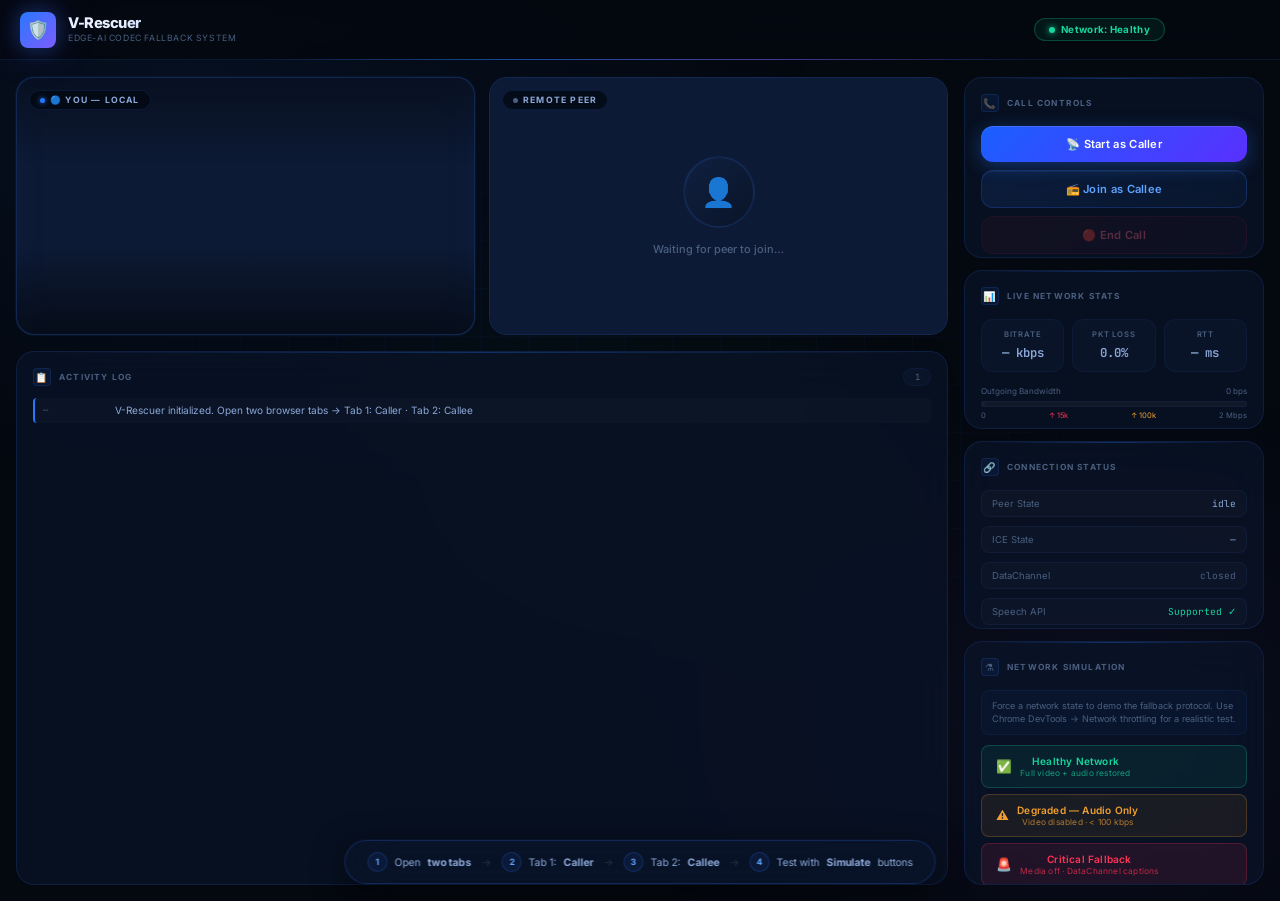
==== Project_V-Rescuer/index.html @ 4e3be2f6 "Project" ====
<!DOCTYPE html>
<html lang="en" data-phase="idle">
<head>
  <meta charset="UTF-8" />
  <meta name="viewport" content="width=device-width, initial-scale=1.0" />
  <meta name="description" content="V-Rescuer — Edge-AI WebRTC Codec Fallback System. Maintains communication via DataChannel captions when bandwidth drops critically low." />
  <title>V-Rescuer — Edge-AI Codec Fallback</title>
  <link rel="icon" href="data:image/svg+xml,<svg xmlns='http://www.w3.org/2000/svg' viewBox='0 0 100 100'><text y='.9em' font-size='90'>🛡️</text></svg>" />
  <link rel="stylesheet" href="css/styles.css" />
</head>
<body>

<!-- ═══════════════════════  HEADER  ════════════════════════════════════ -->
<header class="app-header">
  <div class="header-brand">
    <div class="brand-logo">🛡️</div>
    <div class="brand-text">
      <div class="brand-title">V-Rescuer</div>
      <div class="brand-sub">Edge-AI Codec Fallback System</div>
    </div>
  </div>

  <div class="header-right">
    <div id="network-mode-badge" data-mode="good">Network: Healthy</div>
    <div class="call-timer" id="call-timer">00:00</div>
  </div>
</header>

<!-- ═══════════════════════  ALERT BANNER  ══════════════════════════════ -->
<div id="alert-banner">
  <span class="alert-icon">🚨</span>
  CRITICAL: Bandwidth below 15 kbps — Media streams suspended. DataChannel captions active.
</div>

<!-- ═══════════════════════  MAIN BODY  ═════════════════════════════════ -->
<main class="app-body">

  <!-- ── VIDEO STAGE ─────────────────────────────────────────────────── -->
  <section class="video-stage">

    <!-- Local Video -->
    <div class="video-panel" id="local-panel">
      <div class="panel-label">🔵 You — Local</div>
      <video id="local-video" autoplay muted playsinline></video>
      <div id="local-caption"></div>
    </div>

    <!-- Remote Video -->
    <div class="video-panel" id="remote-panel" data-state="idle">
      <div class="panel-label">Remote Peer</div>

      <!-- Dynamic state badges -->
      <div class="remote-state-badge badge-degraded">⚠️ Audio Only</div>
      <div class="remote-state-badge badge-critical">📡 Captions Live</div>

      <!-- Waiting placeholder -->
      <div class="remote-placeholder" id="remote-placeholder">
        <div class="placeholder-avatar">👤</div>
        <div class="placeholder-text" id="remote-placeholder-text">Waiting for peer to join…</div>
      </div>

      <!-- Video element (hidden until connected) -->
      <video id="remote-video" autoplay playsinline style="display:none;"></video>

      <!-- Live Caption Overlay -->
      <div id="caption-overlay">
        <div class="caption-header-bar">
          <div class="ch-dot"></div>
          <div class="ch-label">Live Transcript Active</div>
          <div class="ch-mode">DataChannel · UDP-like</div>
        </div>
        <div id="caption-text"></div>
      </div>
    </div>

  </section>

  <!-- ── SIDEBAR ──────────────────────────────────────────────────────── -->
  <aside class="sidebar">

    <!-- Call Controls -->
    <div class="card">
      <div class="card-title">
        <div class="card-title-icon">📞</div>
        Call Controls
      </div>
      <div class="btn-group">
        <button class="btn btn-caller" id="btn-caller">
          📡 Start as Caller
        </button>
        <button class="btn btn-callee" id="btn-callee">
          📻 Join as Callee
        </button>
        <button class="btn btn-end" id="btn-end" disabled>
          🔴 End Call
        </button>
      </div>
    </div>

    <!-- Live Network Stats -->
    <div class="card">
      <div class="card-title">
        <div class="card-title-icon">📊</div>
        Live Network Stats
      </div>

      <div class="stats-grid">
        <div class="stat-item">
          <div class="stat-label">Bitrate</div>
          <div class="stat-value" id="stat-bitrate" data-level="">— kbps</div>
        </div>
        <div class="stat-item">
          <div class="stat-label">Pkt Loss</div>
          <div class="stat-value" id="stat-packetloss">0.0%</div>
        </div>
        <div class="stat-item">
          <div class="stat-label">RTT</div>
          <div class="stat-value" id="stat-rtt">— ms</div>
        </div>
      </div>

      <div class="bitrate-section">
        <div class="bitrate-label-row">
          <span>Outgoing Bandwidth</span>
          <span id="bitrate-val-label">0 bps</span>
        </div>
        <div class="bitrate-track">
          <div class="bitrate-fill" id="bitrate-bar-fill"></div>
        </div>
        <div class="threshold-markers">
          <span class="t-zero">0</span>
          <span class="t-crit">↑ 15k</span>
          <span class="t-warn">↑ 100k</span>
          <span class="t-max">2 Mbps</span>
        </div>
      </div>
    </div>

    <!-- Connection Status -->
    <div class="card">
      <div class="card-title">
        <div class="card-title-icon">🔗</div>
        Connection Status
      </div>
      <div class="status-list">
        <div class="status-row">
          <span class="status-key">Peer State</span>
          <span class="status-val" id="connection-state" data-state="">idle</span>
        </div>
        <div class="status-row">
          <span class="status-key">ICE State</span>
          <span class="status-val" id="ice-state">—</span>
        </div>
        <div class="status-row">
          <span class="status-key">DataChannel</span>
          <span class="status-val" id="dc-state" data-open="false">closed</span>
        </div>
        <div class="status-row">
          <span class="status-key">Speech API</span>
          <span class="status-val" id="speech-support">—</span>
        </div>
      </div>
    </div>

    <!-- Network Simulation -->
    <div class="card">
      <div class="card-title">
        <div class="card-title-icon">⚗️</div>
        Network Simulation
      </div>
      <div class="sim-desc">
        Force a network state to demo the fallback protocol. Use Chrome DevTools → Network throttling for a realistic test.
      </div>
      <div class="sim-buttons">
        <button class="btn-sim sim-good" id="sim-good">
          <span class="sim-icon">✅</span>
          <span class="sim-text">
            <span class="sim-title">Healthy Network</span>
            <span class="sim-sub">Full video + audio restored</span>
          </span>
        </button>
        <button class="btn-sim sim-degraded" id="sim-degraded">
          <span class="sim-icon">⚠️</span>
          <span class="sim-text">
            <span class="sim-title">Degraded — Audio Only</span>
            <span class="sim-sub">Video disabled · &lt; 100 kbps</span>
          </span>
        </button>
        <button class="btn-sim sim-critical" id="sim-critical">
          <span class="sim-icon">🚨</span>
          <span class="sim-text">
            <span class="sim-title">Critical Fallback</span>
            <span class="sim-sub">Media off · DataChannel captions</span>
          </span>
        </button>
      </div>
    </div>

  </aside>

  <!-- ── ACTIVITY LOG ─────────────────────────────────────────────────── -->
  <section class="card log-area">
    <div class="log-toolbar">
      <div class="card-title" style="margin-bottom:0;">
        <div class="card-title-icon">📋</div>
        Activity Log
      </div>
      <div class="log-count" id="log-count">1</div>
    </div>
    <div class="log-scroll" id="log-panel">
      <div class="log-entry log-info">
        <span class="log-ts">—</span>
        <span class="log-msg">V-Rescuer initialized. Open two browser tabs → Tab 1: Caller · Tab 2: Callee</span>
      </div>
    </div>
  </section>

</main>

<!-- ═══════════════════════  INSTRUCTION BANNER  ════════════════════════ -->
<div class="instruction-banner">
  <div class="step"><span class="step-num">1</span>Open <strong>two tabs</strong></div>
  <span class="divider">→</span>
  <div class="step"><span class="step-num">2</span>Tab 1: <strong>Caller</strong></div>
  <span class="divider">→</span>
  <div class="step"><span class="step-num">3</span>Tab 2: <strong>Callee</strong></div>
  <span class="divider">→</span>
  <div class="step"><span class="step-num">4</span>Test with <strong>Simulate</strong> buttons</div>
</div>

<!-- ═══════════════════════  SCRIPTS  ═══════════════════════════════════ -->
<script src="js/config.js"></script>
<script src="js/signaling.js"></script>
<script src="js/stats-monitor.js"></script>
<script src="js/speech-engine.js"></script>
<script src="js/data-channel.js"></script>
<script src="js/peer-connection.js"></script>
<script src="js/app.js"></script>

<script>
document.addEventListener('DOMContentLoaded', () => {
  // ── Speech API badge ──────────────────────────────────────────────────
  const supEl = document.getElementById('speech-support');
  const supp = !!(window.SpeechRecognition || window.webkitSpeechRecognition);
  supEl.textContent = supp ? 'Supported ✓' : 'Unsupported ✗';
  supEl.style.color = supp ? 'var(--green)' : 'var(--red)';

  // ── Log counter ───────────────────────────────────────────────────────
  const logPanel = document.getElementById('log-panel');
  const logCount = document.getElementById('log-count');
  const observer = new MutationObserver(() => {
    logCount.textContent = logPanel.children.length;
  });
  observer.observe(logPanel, { childList: true });

  // ── Log entry auto-coloring via MutationObserver ──────────────────────
  const logColorObserver = new MutationObserver((mutations) => {
    mutations.forEach((m) => {
      m.addedNodes.forEach((node) => {
        if (!node.classList?.contains('log-entry')) return;
        const txt = node.textContent || '';
        if      (txt.includes('✗') || txt.includes('🚨') || txt.includes('CRITICAL')) node.classList.add('log-error');
        else if (txt.includes('⚠'))                                                   node.classList.add('log-warn');
        else if (txt.includes('✓') || txt.includes('📶') || txt.includes('Restoring')) node.classList.add('log-ok');
        else                                                                           node.classList.add('log-info');
      });
    });
  });
  logColorObserver.observe(logPanel, { childList: true });

  // ── Alert banner wiring ───────────────────────────────────────────────
  const alertBanner = document.getElementById('alert-banner');
  const badge = document.getElementById('network-mode-badge');
  const mutObs = new MutationObserver(() => {
    const mode = badge.getAttribute('data-mode');
    alertBanner.classList.toggle('visible', mode === 'critical');
  });
  mutObs.observe(badge, { attributes: true, attributeFilter: ['data-mode'] });

  // ── Bitrate label sync ────────────────────────────────────────────────
  // Patched via stats-update listener — expose on window for app.js
  window._updateBitrateLabel = (bps) => {
    const el = document.getElementById('bitrate-val-label');
    if (!el) return;
    if (bps >= 1_000_000) el.textContent = (bps/1_000_000).toFixed(2) + ' Mbps';
    else if (bps >= 1_000) el.textContent = (bps/1_000).toFixed(1) + ' kbps';
    else el.textContent = Math.round(bps) + ' bps';
  };
});
</script>

</body>
</html>
---- Project_V-Rescuer/css/styles.css ----
/* ═══════════════════════════════════════════════════════════════════════════
   V-RESCUER v2 — Cinematic Dark Enterprise UI
   Edge-AI Codec Fallback System
   ═══════════════════════════════════════════════════════════════════════════ */

@import url('https://fonts.googleapis.com/css2?family=Inter:wght@300;400;500;600;700;800;900&family=JetBrains+Mono:wght@400;500;600&display=swap');

/* ─── Design Tokens ──────────────────────────────────────────────────────── */
:root {
  --bg-void:        #04080f;
  --bg-base:        #060c18;
  --bg-surface:     #0a1428;
  --bg-card:        #0d1a35;
  --bg-elevated:    #102040;
  --bg-input:       #0f1c38;

  --border-dim:     rgba(50, 120, 255, 0.08);
  --border-soft:    rgba(50, 120, 255, 0.14);
  --border-mid:     rgba(50, 120, 255, 0.22);
  --border-glow:    rgba(50, 120, 255, 0.40);

  --blue-core:      #2878ff;
  --blue-light:     #5ea3ff;
  --blue-glow:      rgba(40, 120, 255, 0.30);
  --blue-subtle:    rgba(40, 120, 255, 0.08);

  --violet:         #7c5cfc;
  --violet-glow:    rgba(124, 92, 252, 0.25);

  --green:          #17d69e;
  --green-glow:     rgba(23, 214, 158, 0.20);
  --green-subtle:   rgba(23, 214, 158, 0.08);

  --amber:          #f0a030;
  --amber-glow:     rgba(240, 160, 48, 0.22);
  --amber-subtle:   rgba(240, 160, 48, 0.08);

  --red:            #ff3355;
  --red-glow:       rgba(255, 51, 85, 0.28);
  --red-subtle:     rgba(255, 51, 85, 0.10);

  --text-1:  #eef2ff;
  --text-2:  #8ca8d8;
  --text-3:  #4a6080;
  --text-4:  #263048;

  --font-ui:   'Inter', system-ui, sans-serif;
  --font-mono: 'JetBrains Mono', 'Fira Code', monospace;

  --r-xs:  4px;
  --r-sm:  8px;
  --r-md:  12px;
  --r-lg:  18px;
  --r-xl:  24px;
  --r-2xl: 32px;

  --ease-out:    cubic-bezier(0.16, 1, 0.30, 1);
  --ease-spring: cubic-bezier(0.34, 1.56, 0.64, 1);
  --ease-in:     cubic-bezier(0.55, 0, 1, 0.45);

  --color-success:  var(--green);
  --color-warning:  var(--amber);
  --color-critical: var(--red);
}

/* ─── Base Reset ──────────────────────────────────────────────────────────── */
*, *::before, *::after { box-sizing: border-box; margin: 0; padding: 0; }
html { font-size: 14px; height: 100%; }

body {
  font-family: var(--font-ui);
  background: var(--bg-void);
  color: var(--text-1);
  min-height: 100vh;
  display: flex; flex-direction: column;
  overflow-x: hidden;
  position: relative;
}

/* ─── Animated SVG Mesh Background ───────────────────────────────────────── */
body::before {
  content: '';
  position: fixed; inset: 0; z-index: 0;
  background:
    radial-gradient(ellipse 900px 600px at 15% 10%, rgba(40,120,255,0.07) 0%, transparent 70%),
    radial-gradient(ellipse 700px 500px at 85% 80%, rgba(124,92,252,0.06) 0%, transparent 70%),
    radial-gradient(ellipse 500px 400px at 50% 50%, rgba(23,214,158,0.03) 0%, transparent 70%);
  pointer-events: none;
}

body::after {
  content: '';
  position: fixed; inset: 0; z-index: 0;
  background-image:
    linear-gradient(rgba(40,120,255,0.035) 1px, transparent 1px),
    linear-gradient(90deg, rgba(40,120,255,0.035) 1px, transparent 1px);
  background-size: 48px 48px;
  mask-image: radial-gradient(ellipse at center, black 30%, transparent 80%);
  pointer-events: none;
}

/* ─── Header ─────────────────────────────────────────────────────────────── */
.app-header {
  position: sticky; top: 0; z-index: 200;
  height: 60px;
  padding: 0 20px;
  display: flex; align-items: center; justify-content: space-between;
  background: rgba(4, 8, 15, 0.88);
  backdrop-filter: blur(24px) saturate(1.4);
  border-bottom: 1px solid var(--border-soft);
}

/* Animated glow line under header */
.app-header::after {
  content: '';
  position: absolute; bottom: -1px; left: 50%; transform: translateX(-50%);
  width: 60%; height: 1px;
  background: linear-gradient(90deg, transparent, var(--blue-core), var(--violet), transparent);
  opacity: 0.5;
}

.header-brand {
  display: flex; align-items: center; gap: 12px;
}

.brand-logo {
  width: 36px; height: 36px;
  background: linear-gradient(135deg, var(--blue-core), var(--violet));
  border-radius: var(--r-sm);
  display: flex; align-items: center; justify-content: center;
  font-size: 18px;
  box-shadow: 0 0 20px var(--blue-glow), 0 0 40px var(--violet-glow);
  flex-shrink: 0;
}

.brand-title {
  font-size: 1.05rem; font-weight: 800;
  letter-spacing: -0.5px; line-height: 1;
  background: linear-gradient(135deg, #e8f0ff 30%, #88b4ff);
  -webkit-background-clip: text; -webkit-text-fill-color: transparent; background-clip: text;
}
.brand-sub {
  font-size: 0.62rem; color: var(--text-3);
  font-weight: 400; letter-spacing: 0.6px; text-transform: uppercase;
  margin-top: 2px;
}

.header-right {
  display: flex; align-items: center; gap: 14px;
}

/* ─── Network Mode Badge ─────────────────────────────────────────────────── */
#network-mode-badge {
  font-size: 0.7rem; font-weight: 700;
  padding: 5px 14px; border-radius: 20px;
  letter-spacing: 0.3px;
  border: 1px solid;
  transition: all 0.4s var(--ease-out);
  display: flex; align-items: center; gap: 6px;
}
#network-mode-badge::before {
  content: '';
  width: 6px; height: 6px; border-radius: 50%;
  flex-shrink: 0;
}
#network-mode-badge[data-mode="good"] {
  background: var(--green-subtle); border-color: rgba(23,214,158,0.25); color: var(--green);
}
#network-mode-badge[data-mode="good"]::before { background: var(--green); box-shadow: 0 0 6px var(--green); animation: dot-pulse-green 2s ease-in-out infinite; }
#network-mode-badge[data-mode="degraded"] {
  background: var(--amber-subtle); border-color: rgba(240,160,48,0.30); color: var(--amber);
  animation: badge-warn 2.2s ease-in-out infinite;
}
#network-mode-badge[data-mode="degraded"]::before { background: var(--amber); box-shadow: 0 0 6px var(--amber); animation: dot-pulse-amber 1.4s ease-in-out infinite; }
#network-mode-badge[data-mode="critical"] {
  background: var(--red-subtle); border-color: rgba(255,51,85,0.35); color: var(--red);
  animation: badge-critical 1s ease-in-out infinite;
}
#network-mode-badge[data-mode="critical"]::before { background: var(--red); box-shadow: 0 0 8px var(--red); animation: dot-pulse-red 0.8s ease-in-out infinite; }

@keyframes dot-pulse-green  { 0%,100%{opacity:1} 50%{opacity:0.4} }
@keyframes dot-pulse-amber  { 0%,100%{opacity:1} 50%{opacity:0.3} }
@keyframes dot-pulse-red    { 0%,100%{opacity:1} 50%{opacity:0.2} }
@keyframes badge-warn       { 0%,100%{box-shadow:none} 50%{box-shadow:0 0 12px var(--amber-glow)} }
@keyframes badge-critical   { 0%,100%{box-shadow:none} 50%{box-shadow:0 0 16px var(--red-glow)} }

/* ─── Call Timer ─────────────────────────────────────────────────────────── */
.call-timer {
  font-family: var(--font-mono);
  font-size: 1rem; font-weight: 600;
  color: var(--green);
  letter-spacing: 3px;
  opacity: 0; transition: opacity 0.4s var(--ease-out);
  background: var(--green-subtle);
  border: 1px solid rgba(23,214,158,0.2);
  padding: 4px 12px; border-radius: 20px;
}
[data-phase="connected"] .call-timer,
[data-phase="connecting"] .call-timer { opacity: 1; }

/* ─── Alert Banner (Critical Mode) ──────────────────────────────────────── */
#alert-banner {
  position: sticky; top: 60px; z-index: 190;
  padding: 0 20px;
  height: 0; overflow: hidden;
  transition: height 0.4s var(--ease-out);
  display: flex; align-items: center;
  background: linear-gradient(135deg, rgba(255,51,85,0.12), rgba(255,51,85,0.06));
  border-bottom: 1px solid rgba(255,51,85,0);
  font-size: 0.76rem; font-weight: 600; color: var(--red);
  letter-spacing: 0.4px;
}
#alert-banner.visible {
  height: 40px;
  border-bottom-color: rgba(255,51,85,0.2);
}
#alert-banner .alert-icon { margin-right: 10px; font-size: 1rem; animation: shake 0.6s ease-in-out infinite; }
@keyframes shake {
  0%,100%{transform:rotate(-5deg)} 50%{transform:rotate(5deg)}
}

/* ─── Main Layout ────────────────────────────────────────────────────────── */
.app-body {
  position: relative; z-index: 1;
  flex: 1;
  display: grid;
  grid-template-columns: 1fr 300px;
  grid-template-rows: auto 1fr;
  gap: 16px;
  padding: 16px;
  max-width: 1560px; margin: 0 auto; width: 100%;
}

/* ─── Video Stage ────────────────────────────────────────────────────────── */
.video-stage {
  grid-column: 1; grid-row: 1;
  display: grid;
  grid-template-columns: 1fr 1fr;
  gap: 14px;
}

/* ─── Video Panels ───────────────────────────────────────────────────────── */
.video-panel {
  position: relative;
  border-radius: var(--r-lg);
  overflow: hidden;
  background: var(--bg-card);
  border: 1px solid var(--border-soft);
  aspect-ratio: 16 / 9;
  transition:
    border-color 0.4s var(--ease-out),
    box-shadow 0.4s var(--ease-out);
}
.video-panel::before {
  content: '';
  position: absolute; inset: 0; z-index: 1;
  border-radius: inherit;
  background: linear-gradient(180deg, rgba(4,8,15,0.55) 0%, transparent 35%, transparent 65%, rgba(4,8,15,0.75) 100%);
  pointer-events: none;
}
.video-panel:hover {
  border-color: var(--border-mid);
  box-shadow: 0 0 30px rgba(40,120,255,0.08);
}

/* Local glow when active */
#local-panel {
  box-shadow: 0 0 0 1px var(--border-dim), inset 0 0 40px rgba(40,120,255,0.04);
}

/* ─── Panel Labels ───────────────────────────────────────────────────────── */
.panel-label {
  position: absolute; top: 12px; left: 12px; z-index: 10;
  font-size: 0.62rem; font-weight: 700; letter-spacing: 1.2px; text-transform: uppercase;
  padding: 4px 10px; border-radius: 20px;
  background: rgba(4,8,15,0.70);
  backdrop-filter: blur(10px);
  border: 1px solid var(--border-soft);
  color: var(--text-2);
  display: flex; align-items: center; gap: 5px;
}
.panel-label::before {
  content: ''; width: 5px; height: 5px; border-radius: 50%;
}
#local-panel .panel-label::before { background: var(--blue-core); box-shadow: 0 0 5px var(--blue-core); animation: dot-pulse-green 2s ease-in-out infinite; }
#remote-panel .panel-label::before { background: var(--text-3); }
#remote-panel[data-state="connected"] .panel-label::before { background: var(--green); box-shadow: 0 0 5px var(--green); animation: dot-pulse-green 2s infinite; }

video {
  width: 100%; height: 100%;
  object-fit: cover; display: block;
  border-radius: inherit;
}
#local-video { transform: scaleX(-1); }

/* ─── Remote Placeholder ─────────────────────────────────────────────────── */
.remote-placeholder {
  position: absolute; inset: 0; z-index: 2;
  display: flex; flex-direction: column;
  align-items: center; justify-content: center; gap: 14px;
  background: var(--bg-card);
}

.placeholder-avatar {
  width: 72px; height: 72px; border-radius: 50%;
  background: linear-gradient(135deg, var(--bg-elevated), var(--bg-surface));
  border: 2px solid var(--border-soft);
  display: flex; align-items: center; justify-content: center;
  font-size: 2rem;
  position: relative;
}
.placeholder-avatar::after {
  content: '';
  position: absolute; inset: -6px;
  border-radius: 50%;
  border: 2px solid transparent;
  border-top-color: var(--blue-core);
  border-right-color: var(--blue-core);
  animation: spin 1.6s linear infinite;
  display: none;
}
[data-phase="connecting"] .placeholder-avatar::after { display: block; }

.placeholder-text { font-size: 0.78rem; color: var(--text-3); font-weight: 500; }
@keyframes spin { to { transform: rotate(360deg); } }

/* ─── State Badges on Remote Panel ──────────────────────────────────────── */
.remote-state-badge {
  position: absolute; top: 12px; right: 12px; z-index: 10;
  font-size: 0.65rem; font-weight: 700; letter-spacing: 0.5px;
  padding: 4px 10px; border-radius: 20px;
  backdrop-filter: blur(10px);
  border: 1px solid;
  opacity: 0; transform: translateY(-6px);
  transition: opacity 0.4s, transform 0.4s var(--ease-out);
  pointer-events: none;
}
#remote-panel[data-state="degraded"] .badge-degraded,
#remote-panel[data-state="critical"] .badge-critical { opacity: 1; transform: translateY(0); }

.badge-degraded {
  background: var(--amber-subtle); border-color: rgba(240,160,48,0.3); color: var(--amber);
}
.badge-critical {
  background: var(--red-subtle); border-color: rgba(255,51,85,0.3); color: var(--red);
  animation: badge-critical 1.2s ease-in-out infinite;
}

/* Frozen video effect */
#remote-panel[data-state="degraded"] video { filter: saturate(0.3) brightness(0.55); transition: filter 0.8s; }
#remote-panel[data-state="critical"] video { filter: saturate(0) brightness(0.35) blur(2px); transition: filter 0.8s; }

/* ─── Caption Overlay ────────────────────────────────────────────────────── */
#caption-overlay {
  position: absolute; bottom: 0; left: 0; right: 0; z-index: 12;
  padding: 20px 18px 18px;
  background: linear-gradient(transparent, rgba(4,8,15,0.97) 28%);
  transform: translateY(110%); opacity: 0;
  transition: transform 0.6s var(--ease-out), opacity 0.6s;
  max-height: 58%;
}
#caption-overlay.active { transform: translateY(0); opacity: 1; }

.caption-header-bar {
  display: flex; align-items: center; gap: 8px;
  margin-bottom: 8px;
}
.caption-header-bar .ch-dot {
  width: 7px; height: 7px; border-radius: 50%;
  background: var(--red); box-shadow: 0 0 6px var(--red);
  animation: dot-pulse-red 0.8s ease-in-out infinite;
  flex-shrink: 0;
}
.caption-header-bar .ch-label {
  font-size: 0.62rem; font-weight: 700; letter-spacing: 1px; text-transform: uppercase;
  color: var(--red); flex: 1;
}
.caption-header-bar .ch-mode {
  font-size: 0.58rem; color: var(--text-3);
  font-family: var(--font-mono);
  background: rgba(255,51,85,0.08); border: 1px solid rgba(255,51,85,0.15);
  padding: 2px 7px; border-radius: 4px;
}

#caption-text {
  font-size: 0.88rem; line-height: 1.7;
  color: var(--text-1);
  max-height: 110px; overflow-y: auto;
  scrollbar-width: none;
}
#caption-text::-webkit-scrollbar { display: none; }
.caption-final { color: var(--text-1); }
.caption-interim { color: var(--blue-light); font-style: italic; }

/* ─── Local Caption Pill ─────────────────────────────────────────────────── */
#local-caption {
  position: absolute; bottom: 12px; left: 12px; right: 12px; z-index: 10;
  font-size: 0.74rem; font-weight: 500;
  background: rgba(4,8,15,0.82);
  backdrop-filter: blur(12px);
  padding: 6px 14px; border-radius: var(--r-sm);
  border: 1px solid rgba(40,120,255,0.18);
  color: var(--text-2);
  opacity: 0; transition: opacity 0.3s;
  white-space: nowrap; overflow: hidden; text-overflow: ellipsis;
}
.lc-final   { color: var(--text-1); }
.lc-interim { color: var(--blue-light); font-style: italic; }

/* ─── Sidebar ────────────────────────────────────────────────────────────── */
.sidebar {
  grid-column: 2; grid-row: 1 / 3;
  display: flex; flex-direction: column; gap: 12px;
  overflow-y: auto; max-height: calc(100vh - 92px);
  scrollbar-width: none;
}
.sidebar::-webkit-scrollbar { display: none; }

/* ─── Cards ──────────────────────────────────────────────────────────────── */
.card {
  background: rgba(10, 20, 40, 0.70);
  backdrop-filter: blur(20px) saturate(1.3);
  border: 1px solid var(--border-soft);
  border-radius: var(--r-lg);
  padding: 16px;
  transition: border-color 0.3s, box-shadow 0.3s;
  position: relative; overflow: hidden;
}
.card::before {
  content: '';
  position: absolute; top: 0; left: 20px; right: 20px; height: 1px;
  background: linear-gradient(90deg, transparent, rgba(40,120,255,0.3), transparent);
}
.card:hover { border-color: var(--border-mid); }

.card-title {
  font-size: 0.60rem; font-weight: 700;
  letter-spacing: 1.2px; text-transform: uppercase;
  color: var(--text-3);
  margin-bottom: 14px;
  display: flex; align-items: center; gap: 8px;
}
.card-title-icon {
  width: 18px; height: 18px; border-radius: var(--r-xs);
  background: var(--blue-subtle);
  border: 1px solid var(--border-soft);
  display: flex; align-items: center; justify-content: center;
  font-size: 10px;
}

/* ─── Buttons ────────────────────────────────────────────────────────────── */
.btn-group { display: flex; flex-direction: column; gap: 8px; }

.btn {
  width: 100%; padding: 11px 14px;
  border: none; border-radius: var(--r-md);
  font-family: var(--font-ui); font-size: 0.80rem; font-weight: 600;
  cursor: pointer; letter-spacing: 0.3px;
  display: flex; align-items: center; justify-content: center; gap: 8px;
  transition: transform 0.15s var(--ease-spring), box-shadow 0.3s, opacity 0.2s;
  position: relative; overflow: hidden;
}
.btn::after {
  content: '';
  position: absolute; inset: 0;
  background: linear-gradient(0deg, rgba(0,0,0,0.15), transparent);
  opacity: 0; transition: opacity 0.2s;
}
.btn:hover::after { opacity: 1; }
.btn:active { transform: scale(0.965); }
.btn:disabled { opacity: 0.32; cursor: not-allowed; transform: none !important; }

.btn-caller {
  background: linear-gradient(135deg, #1a60ff 0%, #5a30ff 100%);
  color: #fff;
  box-shadow: 0 4px 18px rgba(40,120,255,0.35), inset 0 1px 0 rgba(255,255,255,0.12);
}
.btn-caller:hover:not(:disabled) { box-shadow: 0 6px 26px rgba(40,120,255,0.50); transform: translateY(-1px); }

.btn-callee {
  background: linear-gradient(135deg, rgba(40,120,255,0.12), rgba(40,120,255,0.06));
  color: var(--blue-light);
  border: 1px solid var(--border-mid);
  box-shadow: inset 0 1px 0 rgba(255,255,255,0.04);
}
.btn-callee:hover:not(:disabled) { background: rgba(40,120,255,0.16); border-color: var(--border-glow); transform: translateY(-1px); }

.btn-end {
  background: linear-gradient(135deg, rgba(255,51,85,0.15), rgba(255,51,85,0.08));
  color: #ff6680;
  border: 1px solid rgba(255,51,85,0.22);
}
.btn-end:hover:not(:disabled) { background: rgba(255,51,85,0.22); border-color: rgba(255,51,85,0.4); transform: translateY(-1px); }

/* ─── Stats Panel ────────────────────────────────────────────────────────── */
.stats-grid {
  display: grid; grid-template-columns: 1fr 1fr 1fr; gap: 8px;
  margin-bottom: 14px;
}

.stat-item {
  background: var(--bg-surface);
  border: 1px solid var(--border-dim);
  border-radius: var(--r-md);
  padding: 10px 8px; text-align: center;
  transition: border-color 0.3s;
  position: relative; overflow: hidden;
}
.stat-item::after {
  content: '';
  position: absolute; bottom: 0; left: 0; right: 0; height: 2px;
  background: var(--blue-core); opacity: 0;
  transition: opacity 0.4s;
}
.stat-item:has([data-level="critical"])::after { background: var(--red); opacity: 1; }
.stat-item:has([data-level="degraded"])::after { background: var(--amber); opacity: 1; }
.stat-item:has([data-level="good"])::after { background: var(--green); opacity: 1; }

.stat-label {
  font-size: 0.55rem; color: var(--text-3);
  text-transform: uppercase; letter-spacing: 0.8px;
  margin-bottom: 5px; font-weight: 600;
}
.stat-value {
  font-family: var(--font-mono); font-size: 0.88rem; font-weight: 600;
  color: var(--text-2);
  transition: color 0.4s;
}
.stat-value[data-level="good"]     { color: var(--green); }
.stat-value[data-level="degraded"] { color: var(--amber); }
.stat-value[data-level="critical"] { color: var(--red); }

/* Bitrate visualizer */
.bitrate-section { margin-bottom: 2px; }
.bitrate-label-row {
  display: flex; justify-content: space-between; align-items: center;
  margin-bottom: 5px;
}
.bitrate-label-row span { font-size: 0.58rem; color: var(--text-3); }
.bitrate-track {
  height: 6px; background: rgba(255,255,255,0.04);
  border-radius: 3px; overflow: hidden;
  border: 1px solid var(--border-dim);
}
.bitrate-fill {
  height: 100%; width: 0%; border-radius: 3px;
  background: var(--green);
  transition: width 1.8s var(--ease-out), background 0.6s;
  position: relative;
}
.bitrate-fill::after {
  content: '';
  position: absolute; right: 0; top: 0; bottom: 0; width: 12px;
  background: rgba(255,255,255,0.3);
  border-radius: 2px;
  filter: blur(3px);
}
.threshold-markers {
  display: flex; justify-content: space-between;
  margin-top: 4px;
}
.threshold-markers span { font-size: 0.54rem; }
.threshold-markers .t-crit   { color: var(--red); }
.threshold-markers .t-warn   { color: var(--amber); }
.threshold-markers .t-max    { color: var(--text-3); }
.threshold-markers .t-zero   { color: var(--text-3); }

/* ─── Connection Status ──────────────────────────────────────────────────── */
.status-list { display: flex; flex-direction: column; gap: 9px; }
.status-row {
  display: flex; align-items: center; justify-content: space-between;
  padding: 6px 10px; border-radius: var(--r-sm);
  background: rgba(255,255,255,0.02);
  border: 1px solid var(--border-dim);
}
.status-key { font-size: 0.68rem; color: var(--text-3); }
.status-val {
  font-family: var(--font-mono); font-size: 0.68rem;
  color: var(--text-2); transition: color 0.4s;
}
#connection-state[data-state="connected"]  { color: var(--green); }
#connection-state[data-state="connecting"] { color: var(--amber); }
#connection-state[data-state="failed"]     { color: var(--red);   }
#dc-state[data-open="true"]  { color: var(--green); }
#dc-state[data-open="false"] { color: var(--text-3); }

/* ─── Simulation Panel ───────────────────────────────────────────────────── */
.sim-desc {
  font-size: 0.65rem; color: var(--text-3); margin-bottom: 10px;
  line-height: 1.5;
  padding: 8px 10px;
  background: rgba(40,120,255,0.04);
  border: 1px solid var(--border-dim);
  border-radius: var(--r-sm);
}

.sim-buttons { display: flex; flex-direction: column; gap: 6px; }

.btn-sim {
  padding: 9px 14px;
  border-radius: var(--r-sm);
  font-family: var(--font-ui); font-size: 0.74rem; font-weight: 600;
  cursor: pointer; letter-spacing: 0.2px;
  transition: all 0.2s var(--ease-spring);
  border: 1px solid;
  display: flex; align-items: center; gap: 8px;
  position: relative; overflow: hidden;
}
.btn-sim:active { transform: scale(0.97); }

.btn-sim .sim-icon { font-size: 0.9rem; flex-shrink: 0; }
.btn-sim .sim-text { display: flex; flex-direction: column; }
.btn-sim .sim-title { font-size: 0.72rem; font-weight: 600; }
.btn-sim .sim-sub   { font-size: 0.60rem; opacity: 0.7; font-weight: 400; margin-top: 1px; }

.btn-sim.sim-good     { background:var(--green-subtle); border-color:rgba(23,214,158,0.22); color:var(--green); }
.btn-sim.sim-good:hover { background:rgba(23,214,158,0.14); border-color:rgba(23,214,158,0.4); transform:translateX(3px); }

.btn-sim.sim-degraded { background:var(--amber-subtle); border-color:rgba(240,160,48,0.22); color:var(--amber); }
.btn-sim.sim-degraded:hover { background:rgba(240,160,48,0.14); border-color:rgba(240,160,48,0.4); transform:translateX(3px); }

.btn-sim.sim-critical { background:var(--red-subtle); border-color:rgba(255,51,85,0.22); color:var(--red); }
.btn-sim.sim-critical:hover { background:rgba(255,51,85,0.16); border-color:rgba(255,51,85,0.4); transform:translateX(3px); }

/* ─── Activity Log ───────────────────────────────────────────────────────── */
.log-area {
  grid-column: 1; grid-row: 2;
}

.log-toolbar {
  display: flex; align-items: center; justify-content: space-between;
  margin-bottom: 12px;
}
.log-count {
  font-family: var(--font-mono); font-size: 0.62rem; color: var(--text-3);
  background: var(--bg-surface); border: 1px solid var(--border-dim);
  padding: 2px 7px; border-radius: 20px;
  min-width: 28px; text-align: center;
}

.log-scroll {
  height: 148px; overflow-y: auto;
  display: flex; flex-direction: column; gap: 3px;
  scrollbar-width: thin;
  scrollbar-color: var(--border-soft) transparent;
}
.log-scroll::-webkit-scrollbar { width: 3px; }
.log-scroll::-webkit-scrollbar-thumb { background: var(--border-soft); border-radius: 2px; }

.log-entry {
  display: grid; grid-template-columns: 62px 1fr;
  gap: 10px;
  padding: 5px 8px;
  border-radius: var(--r-xs);
  border-left: 2px solid transparent;
  animation: log-slide 0.22s var(--ease-out);
  font-size: 0.72rem;
}
.log-entry:nth-child(odd) { background: rgba(255,255,255,0.015); }
@keyframes log-slide { from { transform:translateX(-6px); opacity:0; } to { transform:translateX(0); opacity:1; } }

.log-ts {
  font-family: var(--font-mono); font-size: 0.62rem;
  color: var(--text-3); white-space: nowrap; align-self: center;
}
.log-msg { color: var(--text-2); line-height: 1.45; }

/* Log entry variants */
.log-entry.log-warn  { border-left-color: var(--amber); }
.log-entry.log-error { border-left-color: var(--red);   }
.log-entry.log-ok    { border-left-color: var(--green);  }
.log-entry.log-info  { border-left-color: var(--blue-core); }

/* ─── Instruction Banner ─────────────────────────────────────────────────── */
.instruction-banner {
  position: fixed; bottom: 16px; left: 50%; transform: translateX(-50%);
  z-index: 300;
  display: flex; align-items: center; gap: 10px;
  padding: 11px 22px;
  background: rgba(10, 20, 40, 0.88);
  backdrop-filter: blur(24px);
  border: 1px solid var(--border-mid);
  border-radius: var(--r-xl);
  box-shadow: 0 8px 32px rgba(0,0,0,0.6), 0 0 0 1px rgba(40,120,255,0.08);
  font-size: 0.74rem; color: var(--text-2);
  white-space: nowrap;
  transition: opacity 0.5s var(--ease-out), transform 0.5s var(--ease-out);
}
[data-phase="connected"] .instruction-banner,
[data-phase="connecting"] .instruction-banner {
  opacity: 0; transform: translateX(-50%) translateY(12px); pointer-events: none;
}

.step {
  display: flex; align-items: center; gap: 7px;
}
.step-num {
  width: 20px; height: 20px; border-radius: 50%; flex-shrink: 0;
  background: var(--blue-subtle);
  border: 1px solid var(--border-mid);
  color: var(--blue-light); font-size: 0.62rem; font-weight: 700;
  display: flex; align-items: center; justify-content: center;
}
.divider { color: var(--text-4); }

/* ─── Scrollbar Global ───────────────────────────────────────────────────── */
* { scrollbar-width: thin; scrollbar-color: var(--border-soft) transparent; }

/* ─── Responsive ─────────────────────────────────────────────────────────── */
@media (max-width: 1080px) {
  .app-body {
    grid-template-columns: 1fr;
    grid-template-rows: auto auto auto;
  }
  .sidebar {
    grid-column: 1; grid-row: 2;
    display: grid; grid-template-columns: 1fr 1fr 1fr;
    max-height: none; overflow: visible;
    gap: 12px;
  }
  .log-area { grid-row: 3; }
  .video-stage { grid-template-columns: 1fr; }
  .instruction-banner { white-space: normal; text-align: center; width: 90%; }
}
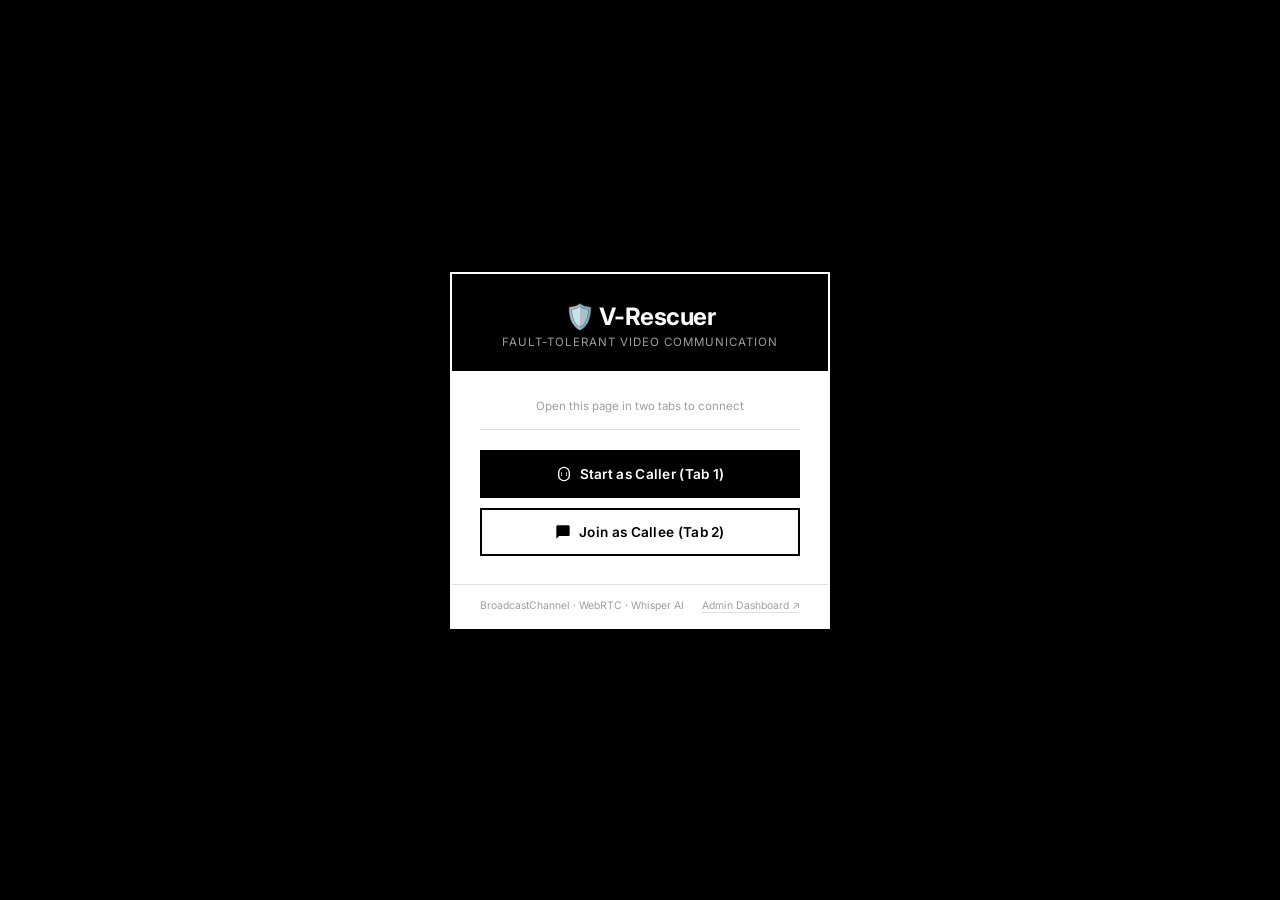
==== commit 27e7afde: "Project updates" ====
--- a/Project_V-Rescuer/index.html
+++ b/Project_V-Rescuer/index.html
@@ -3,289 +3,155 @@
 <head>
   <meta charset="UTF-8" />
   <meta name="viewport" content="width=device-width, initial-scale=1.0" />
-  <meta name="description" content="V-Rescuer — Edge-AI WebRTC Codec Fallback System. Maintains communication via DataChannel captions when bandwidth drops critically low." />
-  <title>V-Rescuer — Edge-AI Codec Fallback</title>
+  <meta name="description" content="V-Rescuer — Fault-tolerant WebRTC video call with AI caption fallback." />
+  <title>V-Rescuer</title>
   <link rel="icon" href="data:image/svg+xml,<svg xmlns='http://www.w3.org/2000/svg' viewBox='0 0 100 100'><text y='.9em' font-size='90'>🛡️</text></svg>" />
-  <link rel="stylesheet" href="css/styles.css" />
+  <link rel="stylesheet" href="css/call.css" />
 </head>
 <body>
 
-<!-- ═══════════════════════  HEADER  ════════════════════════════════════ -->
-<header class="app-header">
-  <div class="header-brand">
-    <div class="brand-logo">🛡️</div>
-    <div class="brand-text">
-      <div class="brand-title">V-Rescuer</div>
-      <div class="brand-sub">Edge-AI Codec Fallback System</div>
-    </div>
-  </div>
+<!-- ════════════════════════  LOBBY  ════════════════════════════════════════ -->
+<div id="lobby">
+  <div class="lobby-card">
 
-  <div class="header-right">
-    <div id="network-mode-badge" data-mode="good">Network: Healthy</div>
-    <div class="call-timer" id="call-timer">00:00</div>
-  </div>
-</header>
-
-<!-- ═══════════════════════  ALERT BANNER  ══════════════════════════════ -->
-<div id="alert-banner">
-  <span class="alert-icon">🚨</span>
-  CRITICAL: Bandwidth below 15 kbps — Media streams suspended. DataChannel captions active.
-</div>
-
-<!-- ═══════════════════════  MAIN BODY  ═════════════════════════════════ -->
-<main class="app-body">
-
-  <!-- ── VIDEO STAGE ─────────────────────────────────────────────────── -->
-  <section class="video-stage">
-
-    <!-- Local Video -->
-    <div class="video-panel" id="local-panel">
-      <div class="panel-label">🔵 You — Local</div>
-      <video id="local-video" autoplay muted playsinline></video>
-      <div id="local-caption"></div>
+    <div class="lobby-header">
+      <h1>🛡️ V-Rescuer</h1>
+      <p>Fault-Tolerant Video Communication</p>
     </div>
 
-    <!-- Remote Video -->
-    <div class="video-panel" id="remote-panel" data-state="idle">
-      <div class="panel-label">Remote Peer</div>
-
-      <!-- Dynamic state badges -->
-      <div class="remote-state-badge badge-degraded">⚠️ Audio Only</div>
-      <div class="remote-state-badge badge-critical">📡 Captions Live</div>
-
-      <!-- Waiting placeholder -->
-      <div class="remote-placeholder" id="remote-placeholder">
-        <div class="placeholder-avatar">👤</div>
-        <div class="placeholder-text" id="remote-placeholder-text">Waiting for peer to join…</div>
-      </div>
-
-      <!-- Video element (hidden until connected) -->
-      <video id="remote-video" autoplay playsinline style="display:none;"></video>
-
-      <!-- Live Caption Overlay -->
-      <div id="caption-overlay">
-        <div class="caption-header-bar">
-          <div class="ch-dot"></div>
-          <div class="ch-label">Live Transcript Active</div>
-          <div class="ch-mode">DataChannel · UDP-like</div>
-        </div>
-        <div id="caption-text"></div>
-      </div>
-    </div>
-
-  </section>
-
-  <!-- ── SIDEBAR ──────────────────────────────────────────────────────── -->
-  <aside class="sidebar">
-
-    <!-- Call Controls -->
-    <div class="card">
-      <div class="card-title">
-        <div class="card-title-icon">📞</div>
-        Call Controls
-      </div>
-      <div class="btn-group">
-        <button class="btn btn-caller" id="btn-caller">
-          📡 Start as Caller
+    <div class="lobby-body">
+      <p class="lobby-hint">Open this page in two tabs to connect</p>
+      <div class="lobby-buttons">
+        <button class="btn-lobby btn-caller" id="btn-caller">
+          <svg viewBox="0 0 24 24" width="16" height="16" fill="currentColor"><path d="M12 1a9 9 0 0 1 9 9v4a9 9 0 0 1-18 0v-4a9 9 0 0 1 9-9zm0 2a7 7 0 0 0-7 7v4a7 7 0 0 0 14 0v-4a7 7 0 0 0-7-7z"/><path d="M8.5 9a.5.5 0 0 1 .5.5v5a.5.5 0 0 1-1 0v-5a.5.5 0 0 1 .5-.5zm7 0a.5.5 0 0 1 .5.5v5a.5.5 0 0 1-1 0v-5a.5.5 0 0 1 .5-.5z"/></svg>
+          Start as Caller (Tab 1)
         </button>
-        <button class="btn btn-callee" id="btn-callee">
-          📻 Join as Callee
-        </button>
-        <button class="btn btn-end" id="btn-end" disabled>
-          🔴 End Call
+        <button class="btn-lobby btn-callee" id="btn-callee">
+          <svg viewBox="0 0 24 24" width="16" height="16" fill="currentColor"><path d="M20 2H4c-1.1 0-2 .9-2 2v18l4-4h14c1.1 0 2-.9 2-2V4c0-1.1-.9-2-2-2z"/></svg>
+          Join as Callee (Tab 2)
         </button>
       </div>
     </div>
 
-    <!-- Live Network Stats -->
-    <div class="card">
-      <div class="card-title">
-        <div class="card-title-icon">📊</div>
-        Live Network Stats
-      </div>
-
-      <div class="stats-grid">
-        <div class="stat-item">
-          <div class="stat-label">Bitrate</div>
-          <div class="stat-value" id="stat-bitrate" data-level="">— kbps</div>
-        </div>
-        <div class="stat-item">
-          <div class="stat-label">Pkt Loss</div>
-          <div class="stat-value" id="stat-packetloss">0.0%</div>
-        </div>
-        <div class="stat-item">
-          <div class="stat-label">RTT</div>
-          <div class="stat-value" id="stat-rtt">— ms</div>
-        </div>
-      </div>
-
-      <div class="bitrate-section">
-        <div class="bitrate-label-row">
-          <span>Outgoing Bandwidth</span>
-          <span id="bitrate-val-label">0 bps</span>
-        </div>
-        <div class="bitrate-track">
-          <div class="bitrate-fill" id="bitrate-bar-fill"></div>
-        </div>
-        <div class="threshold-markers">
-          <span class="t-zero">0</span>
-          <span class="t-crit">↑ 15k</span>
-          <span class="t-warn">↑ 100k</span>
-          <span class="t-max">2 Mbps</span>
-        </div>
-      </div>
+    <div class="lobby-footer">
+      <span>BroadcastChannel · WebRTC · Whisper AI</span>
+      <a href="admin.html" target="_blank" id="admin-link">Admin Dashboard ↗</a>
     </div>
-
-    <!-- Connection Status -->
-    <div class="card">
-      <div class="card-title">
-        <div class="card-title-icon">🔗</div>
-        Connection Status
-      </div>
-      <div class="status-list">
-        <div class="status-row">
-          <span class="status-key">Peer State</span>
-          <span class="status-val" id="connection-state" data-state="">idle</span>
-        </div>
-        <div class="status-row">
-          <span class="status-key">ICE State</span>
-          <span class="status-val" id="ice-state">—</span>
-        </div>
-        <div class="status-row">
-          <span class="status-key">DataChannel</span>
-          <span class="status-val" id="dc-state" data-open="false">closed</span>
-        </div>
-        <div class="status-row">
-          <span class="status-key">Speech API</span>
-          <span class="status-val" id="speech-support">—</span>
-        </div>
-      </div>
-    </div>
-
-    <!-- Network Simulation -->
-    <div class="card">
-      <div class="card-title">
-        <div class="card-title-icon">⚗️</div>
-        Network Simulation
-      </div>
-      <div class="sim-desc">
-        Force a network state to demo the fallback protocol. Use Chrome DevTools → Network throttling for a realistic test.
-      </div>
-      <div class="sim-buttons">
-        <button class="btn-sim sim-good" id="sim-good">
-          <span class="sim-icon">✅</span>
-          <span class="sim-text">
-            <span class="sim-title">Healthy Network</span>
-            <span class="sim-sub">Full video + audio restored</span>
-          </span>
-        </button>
-        <button class="btn-sim sim-degraded" id="sim-degraded">
-          <span class="sim-icon">⚠️</span>
-          <span class="sim-text">
-            <span class="sim-title">Degraded — Audio Only</span>
-            <span class="sim-sub">Video disabled · &lt; 100 kbps</span>
-          </span>
-        </button>
-        <button class="btn-sim sim-critical" id="sim-critical">
-          <span class="sim-icon">🚨</span>
-          <span class="sim-text">
-            <span class="sim-title">Critical Fallback</span>
-            <span class="sim-sub">Media off · DataChannel captions</span>
-          </span>
-        </button>
-      </div>
-    </div>
-
-  </aside>
-
-  <!-- ── ACTIVITY LOG ─────────────────────────────────────────────────── -->
-  <section class="card log-area">
-    <div class="log-toolbar">
-      <div class="card-title" style="margin-bottom:0;">
-        <div class="card-title-icon">📋</div>
-        Activity Log
-      </div>
-      <div class="log-count" id="log-count">1</div>
-    </div>
-    <div class="log-scroll" id="log-panel">
-      <div class="log-entry log-info">
-        <span class="log-ts">—</span>
-        <span class="log-msg">V-Rescuer initialized. Open two browser tabs → Tab 1: Caller · Tab 2: Callee</span>
-      </div>
-    </div>
-  </section>
-
-</main>
-
-<!-- ═══════════════════════  INSTRUCTION BANNER  ════════════════════════ -->
-<div class="instruction-banner">
-  <div class="step"><span class="step-num">1</span>Open <strong>two tabs</strong></div>
-  <span class="divider">→</span>
-  <div class="step"><span class="step-num">2</span>Tab 1: <strong>Caller</strong></div>
-  <span class="divider">→</span>
-  <div class="step"><span class="step-num">3</span>Tab 2: <strong>Callee</strong></div>
-  <span class="divider">→</span>
-  <div class="step"><span class="step-num">4</span>Test with <strong>Simulate</strong> buttons</div>
+  </div>
 </div>
 
-<!-- ═══════════════════════  SCRIPTS  ═══════════════════════════════════ -->
+<!-- ════════════════════════  CALL STAGE  ═══════════════════════════════════ -->
+<div id="call-stage">
+
+  <!-- Remote Video (full-screen) -->
+  <video id="video-remote" autoplay playsinline></video>
+
+  <!-- Waiting Placeholder -->
+  <div id="remote-placeholder">
+    <div class="ph-avatar">👤</div>
+    <div class="ph-text" id="ph-text">Waiting for peer to join…</div>
+  </div>
+
+  <!-- Local PiP Video -->
+  <div id="local-pip">
+    <video id="video-local" autoplay muted playsinline></video>
+  </div>
+
+  <!-- Local speaking indicator -->
+  <div id="local-caption"></div>
+
+  <!-- Caption Overlay (shown on critical mode) -->
+  <div id="caption-overlay">
+    <div class="caption-bar">
+      <div class="caption-dot"></div>
+      <div class="caption-bar-label">Live AI Transcript</div>
+      <div class="caption-bar-tag" id="caption-source-tag">Whisper · DataChannel</div>
+    </div>
+    <div id="caption-text"></div>
+  </div>
+
+  <!-- Controls Bar -->
+  <div id="controls">
+    <!-- Mic -->
+    <button class="ctrl-btn" id="btn-mic" title="Toggle microphone">
+      <svg viewBox="0 0 24 24"><path d="M12 1a4 4 0 0 1 4 4v6a4 4 0 0 1-8 0V5a4 4 0 0 1 4-4zm0 2a2 2 0 0 0-2 2v6a2 2 0 0 0 4 0V5a2 2 0 0 0-2-2zm-1 13.93A7.001 7.001 0 0 1 5 11H7a5 5 0 0 0 10 0h2a7.001 7.001 0 0 1-6 6.93V20h3v2H8v-2h3v-2.07z"/></svg>
+    </button>
+
+    <!-- Camera -->
+    <button class="ctrl-btn" id="btn-camera" title="Toggle camera">
+      <svg viewBox="0 0 24 24"><path d="M17 10.5V7c0-.55-.45-1-1-1H4c-.55 0-1 .45-1 1v10c0 .55.45 1 1 1h12c.55 0 1-.45 1-1v-3.5l4 4v-11l-4 4z"/></svg>
+    </button>
+
+    <div class="ctrl-spacer"></div>
+
+    <!-- Network badge -->
+    <div id="network-badge" data-mode="good">Healthy</div>
+
+    <!-- Call Timer -->
+    <div id="call-timer">00:00</div>
+
+    <div class="ctrl-spacer"></div>
+
+    <!-- Admin link -->
+    <button class="ctrl-btn" id="btn-admin" title="Open admin panel" onclick="window.open('admin.html','_blank')">
+      <svg viewBox="0 0 24 24"><path d="M19.14 12.94c.04-.3.06-.61.06-.94 0-.32-.02-.64-.07-.94l2.03-1.58c.18-.14.23-.41.12-.61l-1.92-3.32c-.12-.22-.37-.29-.59-.22l-2.39.96c-.5-.38-1.03-.7-1.62-.94l-.36-2.54c-.04-.24-.24-.41-.48-.41h-3.84c-.24 0-.43.17-.47.41l-.36 2.54c-.59.24-1.13.57-1.62.94l-2.39-.96c-.22-.08-.47 0-.59.22L2.74 8.87c-.12.21-.08.47.12.61l2.03 1.58c-.05.3-.09.63-.09.94s.02.64.07.94l-2.03 1.58c-.18.14-.23.41-.12.61l1.92 3.32c.12.22.37.29.59.22l2.39-.96c.5.38 1.03.7 1.62.94l.36 2.54c.05.24.24.41.48.41h3.84c.24 0 .44-.17.47-.41l.36-2.54c.59-.24 1.13-.56 1.62-.94l2.39.96c.22.08.47 0 .59-.22l1.92-3.32c.12-.22.07-.47-.12-.61l-2.01-1.58zM12 15.6c-1.98 0-3.6-1.62-3.6-3.6s1.62-3.6 3.6-3.6 3.6 1.62 3.6 3.6-1.62 3.6-3.6 3.6z"/></svg>
+    </button>
+
+    <!-- End Call -->
+    <button class="ctrl-btn" id="btn-end" title="End call" disabled>
+      <svg viewBox="0 0 24 24"><path d="M6.6 10.8c1.4 2.8 3.8 5.1 6.6 6.6l2.2-2.2c.3-.3.7-.4 1-.2 1.1.4 2.3.6 3.6.6.6 0 1 .4 1 1V20c0 .6-.4 1-1 1-9.4 0-17-7.6-17-17 0-.6.4-1 1-1h3.5c.6 0 1 .4 1 1 0 1.3.2 2.5.6 3.6.1.3 0 .7-.2 1L6.6 10.8z"/><line x1="4" y1="4" x2="20" y2="20" stroke="currentColor" stroke-width="2.5" stroke-linecap="round"/></svg>
+    </button>
+  </div>
+
+</div>
+
+<!-- ════════════════════════  SCRIPTS  ══════════════════════════════════════ -->
 <script src="js/config.js"></script>
 <script src="js/signaling.js"></script>
 <script src="js/stats-monitor.js"></script>
-<script src="js/speech-engine.js"></script>
 <script src="js/data-channel.js"></script>
 <script src="js/peer-connection.js"></script>
-<script src="js/app.js"></script>
+<script src="js/admin-bridge.js"></script>
+<script type="module" src="js/speech-engine.js"></script>
+<script src="js/app.js" defer></script>
 
 <script>
 document.addEventListener('DOMContentLoaded', () => {
-  // ── Speech API badge ──────────────────────────────────────────────────
-  const supEl = document.getElementById('speech-support');
-  const supp = !!(window.SpeechRecognition || window.webkitSpeechRecognition);
-  supEl.textContent = supp ? 'Supported ✓' : 'Unsupported ✗';
-  supEl.style.color = supp ? 'var(--green)' : 'var(--red)';
 
-  // ── Log counter ───────────────────────────────────────────────────────
-  const logPanel = document.getElementById('log-panel');
-  const logCount = document.getElementById('log-count');
-  const observer = new MutationObserver(() => {
-    logCount.textContent = logPanel.children.length;
+  // ── Mic toggle ────────────────────────────────────────────────────────────
+  let micOn = true, camOn = true;
+  const btnMic = document.getElementById('btn-mic');
+  const btnCam = document.getElementById('btn-camera');
+
+  btnMic.addEventListener('click', () => {
+    if (!window.vRescuer?._peerConn?._localStream) return;
+    micOn = !micOn;
+    window.vRescuer._peerConn._localStream.getAudioTracks()
+      .forEach(t => t.enabled = micOn);
+    btnMic.classList.toggle('off', !micOn);
+    btnMic.title = micOn ? 'Mute mic' : 'Unmute mic';
   });
-  observer.observe(logPanel, { childList: true });
 
-  // ── Log entry auto-coloring via MutationObserver ──────────────────────
-  const logColorObserver = new MutationObserver((mutations) => {
-    mutations.forEach((m) => {
-      m.addedNodes.forEach((node) => {
-        if (!node.classList?.contains('log-entry')) return;
-        const txt = node.textContent || '';
-        if      (txt.includes('✗') || txt.includes('🚨') || txt.includes('CRITICAL')) node.classList.add('log-error');
-        else if (txt.includes('⚠'))                                                   node.classList.add('log-warn');
-        else if (txt.includes('✓') || txt.includes('📶') || txt.includes('Restoring')) node.classList.add('log-ok');
-        else                                                                           node.classList.add('log-info');
-      });
-    });
+  btnCam.addEventListener('click', () => {
+    if (!window.vRescuer?._peerConn?._localStream) return;
+    camOn = !camOn;
+    window.vRescuer._peerConn._localStream.getVideoTracks()
+      .forEach(t => t.enabled = camOn);
+    btnCam.classList.toggle('off', !camOn);
+    btnCam.title = camOn ? 'Hide camera' : 'Show camera';
   });
-  logColorObserver.observe(logPanel, { childList: true });
 
-  // ── Alert banner wiring ───────────────────────────────────────────────
-  const alertBanner = document.getElementById('alert-banner');
-  const badge = document.getElementById('network-mode-badge');
-  const mutObs = new MutationObserver(() => {
-    const mode = badge.getAttribute('data-mode');
-    alertBanner.classList.toggle('visible', mode === 'critical');
+  // ── Lobby → Call transition ───────────────────────────────────────────────
+  // This is driven by app.js calling ui.setPhase('connecting')
+  // which sets data-phase on body. We watch it here.
+  const lobby = document.getElementById('lobby');
+  const bodyObs = new MutationObserver(() => {
+    const phase = document.body.getAttribute('data-phase');
+    lobby.classList.toggle('hidden', phase !== 'idle');
+    // Reset mic/cam visual state on new call
+    if (phase === 'connecting') { micOn = true; camOn = true; btnMic.classList.remove('off'); btnCam.classList.remove('off'); }
   });
-  mutObs.observe(badge, { attributes: true, attributeFilter: ['data-mode'] });
-
-  // ── Bitrate label sync ────────────────────────────────────────────────
-  // Patched via stats-update listener — expose on window for app.js
-  window._updateBitrateLabel = (bps) => {
-    const el = document.getElementById('bitrate-val-label');
-    if (!el) return;
-    if (bps >= 1_000_000) el.textContent = (bps/1_000_000).toFixed(2) + ' Mbps';
-    else if (bps >= 1_000) el.textContent = (bps/1_000).toFixed(1) + ' kbps';
-    else el.textContent = Math.round(bps) + ' bps';
-  };
+  bodyObs.observe(document.body, { attributes: true, attributeFilter: ['data-phase'] });
 });
 </script>
 
--- a/Project_V-Rescuer/css/call.css
+++ b/Project_V-Rescuer/css/call.css
@@ -0,0 +1,320 @@
+/* ═══════════════════════════════════════════════════════════════════════════
+   V-Rescuer — Call Page UI
+   Design: Minimal black/white (PeerChat aesthetic + Inter font upgrade)
+   ═══════════════════════════════════════════════════════════════════════════ */
+
+@import url('https://fonts.googleapis.com/css2?family=Inter:wght@300;400;500;600;700&display=swap');
+
+/* ── Reset & Base ──────────────────────────────────────────────────────────── */
+*, *::before, *::after { box-sizing: border-box; margin: 0; padding: 0; }
+
+:root {
+  --black:    #000;
+  --white:    #fff;
+  --grey-100: #f5f5f5;
+  --grey-200: #e0e0e0;
+  --grey-500: #9e9e9e;
+  --grey-800: #212121;
+  --red:      #e53935;
+  --green:    #43a047;
+  --amber:    #f9a825;
+  --font:     'Inter', Arial, sans-serif;
+  --pip-w:    220px;
+  --pip-h:    124px;
+  --ctrl-h:   72px;
+}
+
+html, body {
+  height: 100%;
+  font-family: var(--font);
+  background: var(--black);
+  color: var(--white);
+  overflow: hidden;
+  -webkit-font-smoothing: antialiased;
+}
+
+/* ── Lobby Overlay ─────────────────────────────────────────────────────────── */
+#lobby {
+  position: fixed; inset: 0; z-index: 1000;
+  display: flex; align-items: center; justify-content: center;
+  background: var(--black);
+  transition: opacity 0.4s ease, visibility 0.4s;
+}
+#lobby.hidden { opacity: 0; visibility: hidden; pointer-events: none; }
+
+.lobby-card {
+  width: 90%; max-width: 380px;
+  background: var(--white);
+  color: var(--black);
+  border: 2px solid var(--white);
+}
+
+.lobby-header {
+  padding: 28px 28px 20px;
+  border-bottom: 2px solid var(--black);
+  text-align: center;
+  background: var(--black);
+  color: var(--white);
+}
+.lobby-header h1 {
+  font-size: 1.5rem; font-weight: 700; letter-spacing: -0.5px;
+}
+.lobby-header p {
+  font-size: 0.72rem; color: var(--grey-500); margin-top: 4px;
+  text-transform: uppercase; letter-spacing: 1px;
+}
+
+.lobby-body { padding: 28px; }
+
+.lobby-hint {
+  font-size: 0.72rem; color: var(--grey-500);
+  text-align: center; margin-bottom: 20px;
+  padding-bottom: 16px; border-bottom: 1px solid var(--grey-200);
+}
+
+.lobby-buttons { display: flex; flex-direction: column; gap: 10px; }
+
+.btn-lobby {
+  width: 100%; padding: 14px;
+  font-family: var(--font); font-size: 0.85rem; font-weight: 600;
+  border: 2px solid var(--black); cursor: pointer;
+  letter-spacing: 0.3px;
+  transition: background 0.15s, color 0.15s, transform 0.1s;
+  display: flex; align-items: center; justify-content: center; gap: 8px;
+}
+.btn-lobby:active { transform: scale(0.98); }
+
+.btn-caller {
+  background: var(--black); color: var(--white);
+}
+.btn-caller:hover { background: var(--grey-800); }
+
+.btn-callee {
+  background: var(--white); color: var(--black);
+}
+.btn-callee:hover { background: var(--grey-100); }
+
+.lobby-footer {
+  padding: 14px 28px;
+  display: flex; justify-content: space-between; align-items: center;
+  border-top: 1px solid var(--grey-200);
+  font-size: 0.65rem; color: var(--grey-500);
+}
+.lobby-footer a {
+  color: var(--grey-500); text-decoration: none; font-size: 0.65rem;
+  border-bottom: 1px solid var(--grey-200);
+  transition: color 0.15s;
+}
+.lobby-footer a:hover { color: var(--black); }
+
+/* ── Call Stage ─────────────────────────────────────────────────────────────── */
+#call-stage {
+  position: fixed; inset: 0;
+  background: var(--black);
+}
+
+/* Remote video fills the stage */
+#video-remote {
+  width: 100%; height: 100%;
+  object-fit: cover;
+  display: block;
+  background: var(--black);
+}
+
+/* Waiting placeholder when no remote stream */
+#remote-placeholder {
+  position: absolute; inset: 0;
+  display: flex; flex-direction: column;
+  align-items: center; justify-content: center; gap: 12px;
+  background: var(--black);
+}
+#remote-placeholder .ph-avatar {
+  width: 80px; height: 80px; border-radius: 50%;
+  background: var(--grey-800);
+  border: 2px solid var(--grey-500);
+  display: flex; align-items: center; justify-content: center;
+  font-size: 2rem;
+  position: relative;
+}
+/* Animated ring when connecting */
+[data-phase="connecting"] .ph-avatar::after {
+  content: '';
+  position: absolute; inset: -8px; border-radius: 50%;
+  border: 2px solid transparent;
+  border-top-color: var(--white);
+  border-right-color: var(--white);
+  animation: spin 1.4s linear infinite;
+}
+@keyframes spin { to { transform: rotate(360deg); } }
+#remote-placeholder .ph-text {
+  font-size: 0.8rem; color: var(--grey-500); font-weight: 400;
+}
+
+/* ── Local PiP ─────────────────────────────────────────────────────────────── */
+#local-pip {
+  position: absolute;
+  top: 16px; left: 16px;
+  width: var(--pip-w); height: var(--pip-h);
+  border: 2px solid var(--white);
+  overflow: hidden; z-index: 100;
+  background: var(--grey-800);
+  cursor: grab;
+  transition: opacity 0.3s;
+}
+#local-pip:hover { opacity: 0.9; }
+#video-local {
+  width: 100%; height: 100%;
+  object-fit: cover;
+  transform: scaleX(-1);
+  display: block;
+}
+
+/* ── Caption Overlay ────────────────────────────────────────────────────────── */
+#caption-overlay {
+  position: absolute;
+  bottom: calc(var(--ctrl-h) + 12px);
+  left: 16px; right: 16px; z-index: 200;
+  max-height: 28vh;
+  transform: translateY(120%); opacity: 0;
+  transition: transform 0.5s cubic-bezier(0.16,1,0.3,1), opacity 0.5s;
+  pointer-events: none;
+}
+#caption-overlay.active { transform: translateY(0); opacity: 1; }
+
+.caption-bar {
+  display: flex; align-items: center; gap: 8px;
+  padding: 8px 14px 6px;
+  background: rgba(0,0,0,0.85);
+  backdrop-filter: blur(10px);
+  border: 1px solid rgba(255,255,255,0.12);
+  border-bottom: none;
+}
+.caption-dot {
+  width: 7px; height: 7px; border-radius: 50%;
+  background: var(--red); flex-shrink: 0;
+  animation: blink 0.9s ease-in-out infinite;
+}
+@keyframes blink { 0%,100%{opacity:1} 50%{opacity:0.2} }
+.caption-bar-label {
+  font-size: 0.6rem; font-weight: 600;
+  text-transform: uppercase; letter-spacing: 1px;
+  color: rgba(255,255,255,0.7); flex: 1;
+}
+.caption-bar-tag {
+  font-size: 0.58rem; color: rgba(255,255,255,0.35);
+  font-family: monospace;
+}
+
+#caption-text {
+  padding: 10px 14px 12px;
+  background: rgba(0,0,0,0.85);
+  backdrop-filter: blur(10px);
+  border: 1px solid rgba(255,255,255,0.12);
+  font-size: 0.92rem; line-height: 1.65;
+  color: var(--white);
+  max-height: 120px; overflow-y: auto;
+  scrollbar-width: none;
+}
+#caption-text::-webkit-scrollbar { display: none; }
+.caption-final  { color: var(--white); }
+.caption-interim { color: rgba(255,255,255,0.55); font-style: italic; }
+
+/* Local speaking pill */
+#local-caption {
+  position: absolute;
+  bottom: calc(var(--ctrl-h) + 14px);
+  left: 16px;
+  max-width: 280px;
+  padding: 5px 12px;
+  background: rgba(0,0,0,0.75);
+  backdrop-filter: blur(8px);
+  border: 1px solid rgba(255,255,255,0.15);
+  font-size: 0.72rem; color: rgba(255,255,255,0.8);
+  white-space: nowrap; overflow: hidden; text-overflow: ellipsis;
+  opacity: 0; transition: opacity 0.3s;
+  z-index: 201;
+}
+.lc-final  { color: var(--white); }
+.lc-interim { color: rgba(255,255,255,0.5); font-style: italic; }
+
+/* ── Controls Bar ───────────────────────────────────────────────────────────── */
+#controls {
+  position: absolute;
+  bottom: 0; left: 0; right: 0;
+  height: var(--ctrl-h);
+  display: flex; align-items: center; justify-content: center; gap: 12px;
+  padding: 0 20px;
+  background: rgba(0,0,0,0.82);
+  backdrop-filter: blur(16px);
+  border-top: 1px solid rgba(255,255,255,0.08);
+  z-index: 300;
+}
+
+.ctrl-btn {
+  width: 46px; height: 46px; border-radius: 50%;
+  border: 2px solid rgba(255,255,255,0.25);
+  background: rgba(255,255,255,0.1);
+  color: var(--white);
+  cursor: pointer; display: flex; align-items: center; justify-content: center;
+  transition: background 0.15s, border-color 0.15s, transform 0.1s;
+  flex-shrink: 0;
+}
+.ctrl-btn:hover { background: rgba(255,255,255,0.2); border-color: rgba(255,255,255,0.5); }
+.ctrl-btn:active { transform: scale(0.92); }
+.ctrl-btn.off {
+  background: rgba(255,255,255,0.08);
+  border-color: rgba(255,255,255,0.15);
+  opacity: 0.45;
+}
+.ctrl-btn svg { width: 20px; height: 20px; fill: currentColor; }
+
+/* End call button */
+#btn-end {
+  width: 52px; height: 52px;
+  background: var(--red);
+  border: 2px solid var(--red);
+  color: var(--white);
+}
+#btn-end:hover { background: #c62828; border-color: #c62828; }
+
+/* Network status pill in controls */
+#network-badge {
+  font-size: 0.65rem; font-weight: 600; letter-spacing: 0.3px;
+  padding: 5px 12px; border-radius: 20px;
+  border: 1px solid rgba(255,255,255,0.2);
+  display: flex; align-items: center; gap: 5px;
+  transition: all 0.4s;
+  white-space: nowrap;
+}
+#network-badge::before {
+  content: ''; width: 6px; height: 6px; border-radius: 50%;
+  flex-shrink: 0; transition: background 0.4s;
+}
+#network-badge[data-mode="good"]     { color: rgba(255,255,255,0.6); border-color: rgba(255,255,255,0.15); }
+#network-badge[data-mode="good"]::before    { background: var(--green); box-shadow: 0 0 6px var(--green); }
+#network-badge[data-mode="degraded"] { color: var(--amber); border-color: rgba(249,168,37,0.4); }
+#network-badge[data-mode="degraded"]::before { background: var(--amber); box-shadow: 0 0 6px var(--amber); animation: blink 1.4s ease-in-out infinite; }
+#network-badge[data-mode="critical"] { color: var(--red); border-color: rgba(229,57,53,0.5); animation: badge-pulse 1s ease-in-out infinite; }
+#network-badge[data-mode="critical"]::before { background: var(--red); box-shadow: 0 0 8px var(--red); animation: blink 0.7s ease-in-out infinite; }
+@keyframes badge-pulse { 0%,100%{box-shadow:none} 50%{box-shadow:0 0 10px rgba(229,57,53,0.5)} }
+
+/* Call timer */
+#call-timer {
+  font-family: 'SF Mono', 'Fira Code', monospace;
+  font-size: 0.8rem; font-weight: 500; letter-spacing: 2px;
+  color: rgba(255,255,255,0.5);
+  min-width: 48px; text-align: center;
+}
+
+/* Spacers */
+.ctrl-spacer { flex: 1; max-width: 60px; }
+
+/* ── Responsive ─────────────────────────────────────────────────────────────── */
+@media (max-width: 600px) {
+  :root { --pip-w: 120px; --pip-h: 68px; }
+  .lobby-card { width: 95%; }
+  #controls { gap: 8px; padding: 0 12px; }
+  .ctrl-btn { width: 40px; height: 40px; }
+  #btn-end { width: 44px; height: 44px; }
+  .ctrl-btn svg { width: 18px; height: 18px; }
+}
